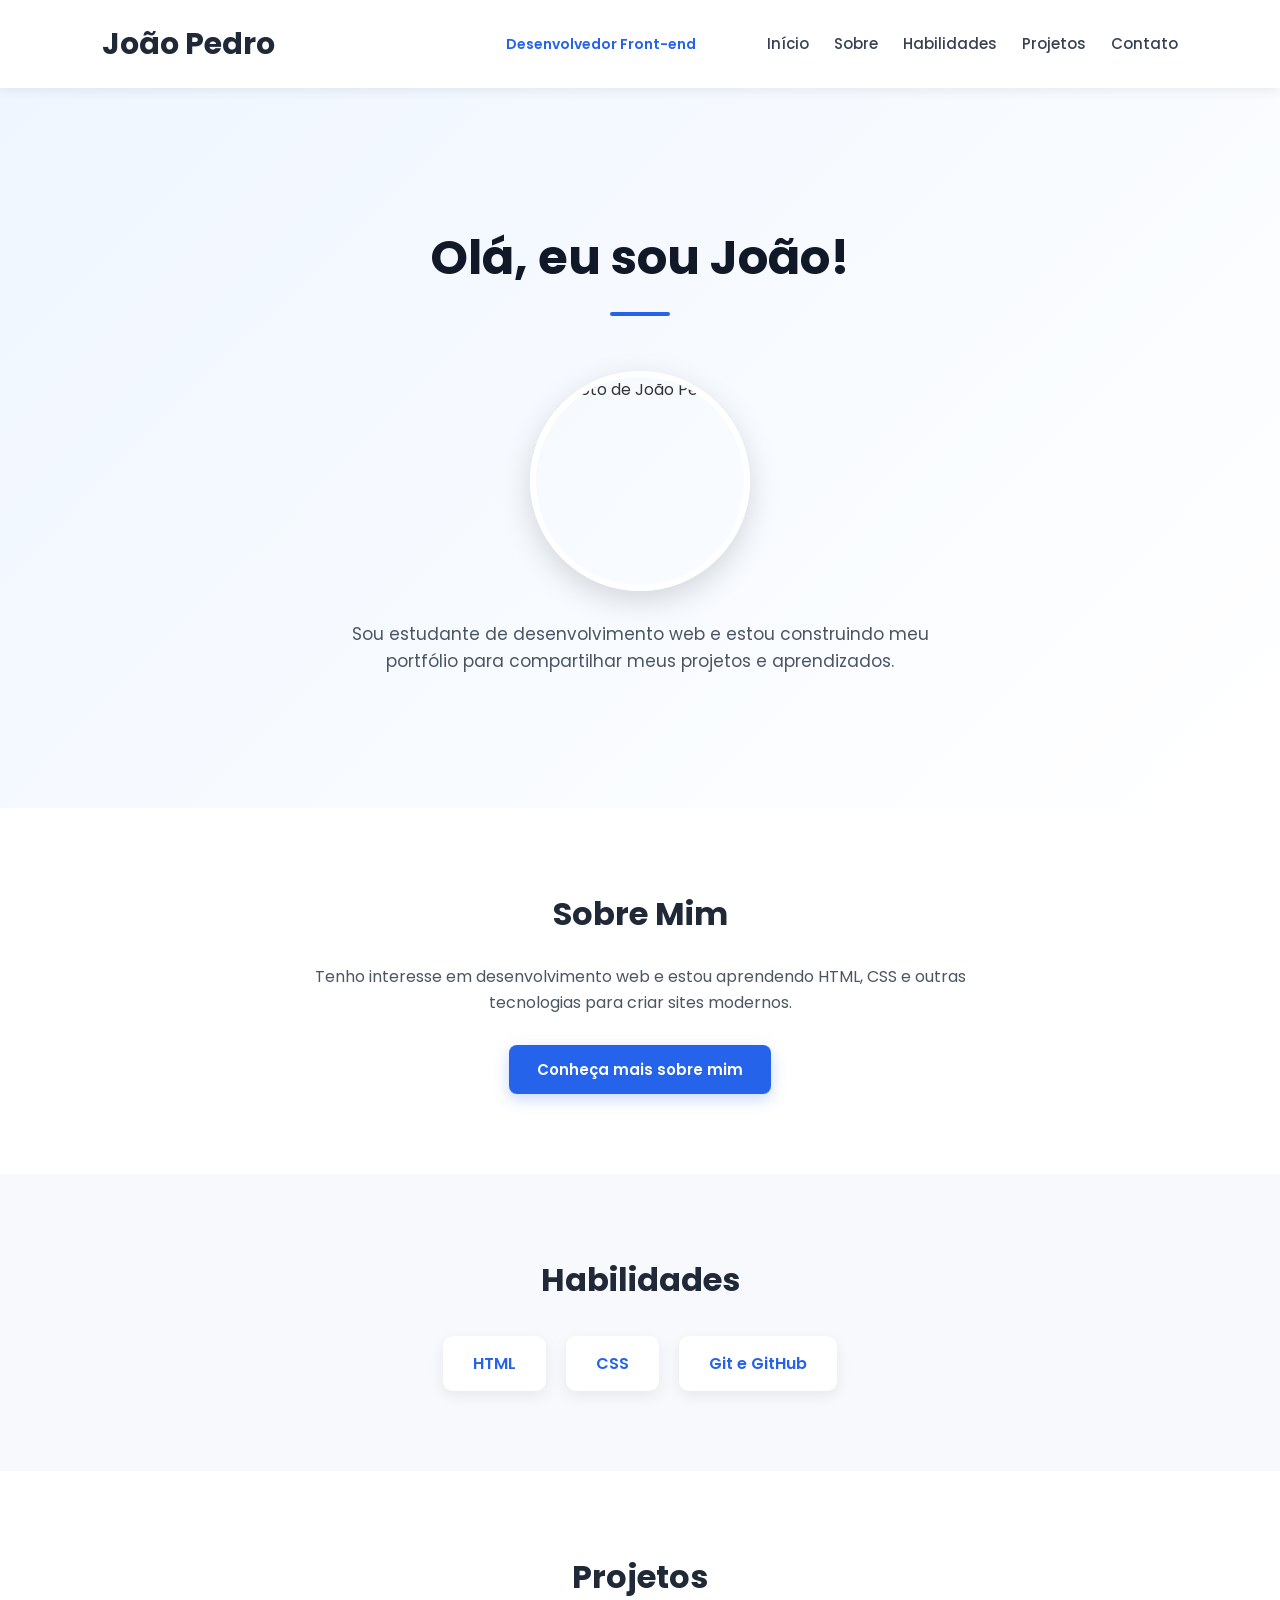
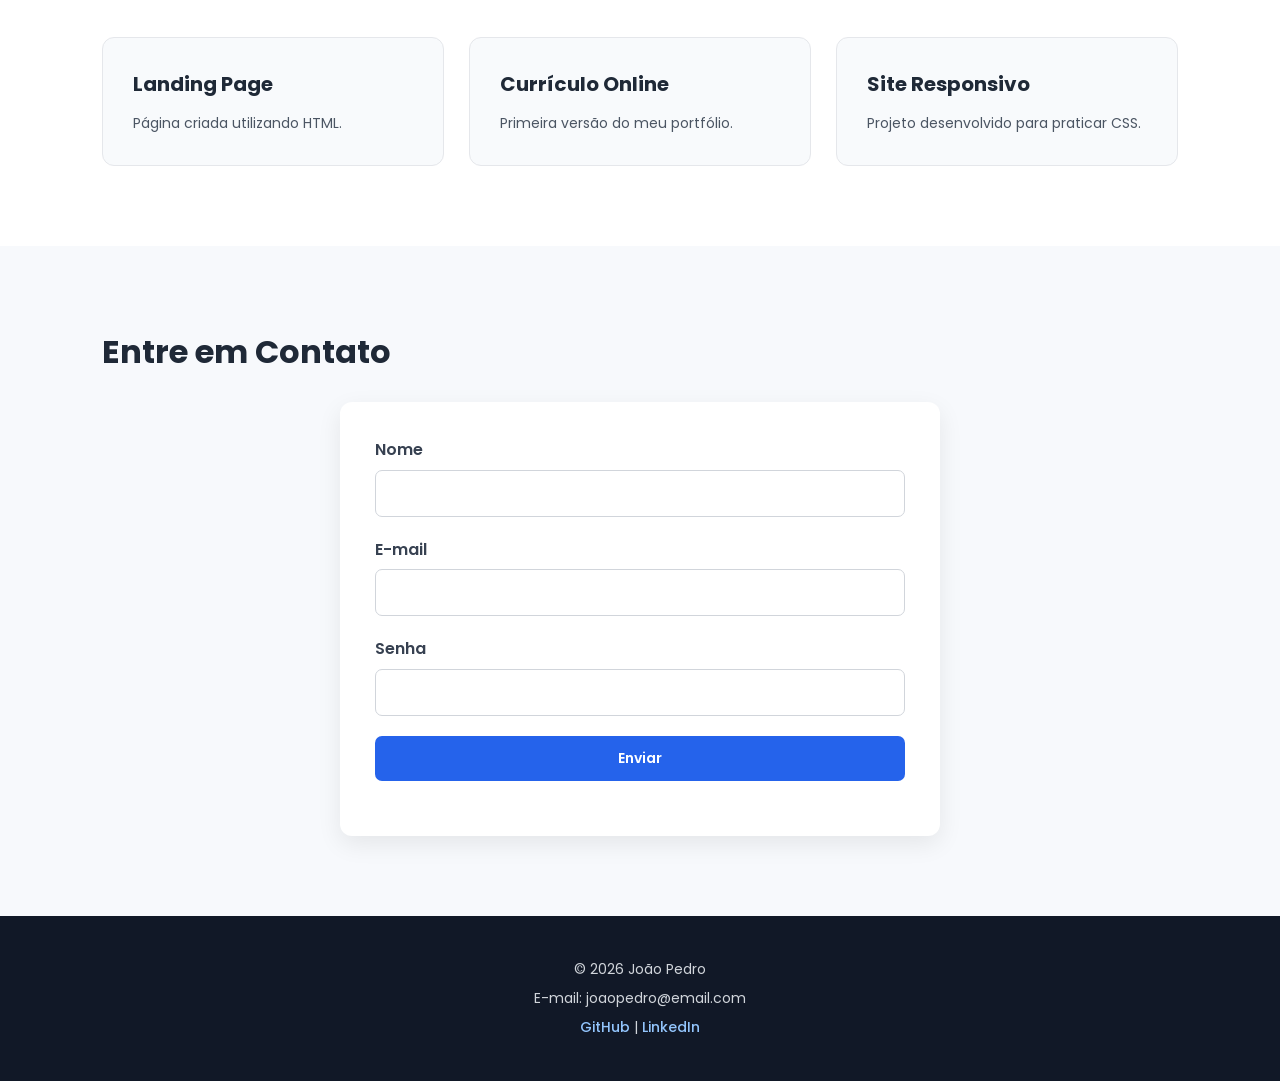
==== index.html @ 0607f8ae "Rename .html to index.html" ====
<!DOCTYPE html>
<html lang="pt-BR">

<head>
    <meta charset="UTF-8">
    <link rel="stylesheet" href="style.css">

    <link rel="preconnect" href="https://fonts.googleapis.com">
    <link rel="preconnect" href="https://fonts.gstatic.com" crossorigin>


    <title>João Pedro | Portfólio</title>

    <link
    href="https://fonts.googleapis.com/css2?family=Poppins:wght@400;500;600;700&display=swap"
    rel="stylesheet">

    <meta
        name="description"
        content="Portfólio pessoal de João Pedro, desenvolvedor Front-end. Conheça meus projetos, habilidades e formas de contato.">

    <title>João Pedro | Portfólio</title>
    
    <!--Aula 1 -->
    <script src="script.js" defer></script>
</head>

<body>

    <!-- Cabeçalho -->
    <header>

        <h1>João Pedro</h1>

        <p class="cargo">Desenvolvedor Front-end</p>

        <!-- Menu -->
        <nav>
            <a href="#hero">Início</a>
            <a href="#sobre">Sobre</a> 
            <a href="#habilidades">Habilidades</a> 
            <a href="#projetos">Projetos</a> 
            <a href="#contato">Contato</a>

        </nav>

    </header>

    <!-- Conteúdo principal -->
    <main>

        <!-- Hero -->
        <section id="hero">

            <h2>Olá, eu sou João!</h2>

            <img
                src="imagens/perfil.jpg"
                alt="Foto de João Pedro">

            <p>
                Sou estudante de desenvolvimento web e estou construindo
                meu portfólio para compartilhar meus projetos e aprendizados.
            </p>

        </section>

        <!-- Sobre -->
        <section id="sobre">

            <h2>Sobre Mim</h2>

            <p>
                Tenho interesse em desenvolvimento web e estou aprendendo
                HTML, CSS e outras tecnologias para criar sites modernos.
            </p>

            <button id="botao-sobre">
                Conheça mais sobre mim
            </button>

        </section>

        <!-- Habilidades -->
        <section id="habilidades">

            <h2>Habilidades</h2>

            <ul>
                <li>HTML</li>
                <li>CSS</li>
                <li>Git e GitHub</li>
            </ul>

        </section>

        <!-- Projetos -->
        <section id="projetos">

            <h2>Projetos</h2>

            <div class="projetos-grid">
                <article>
                    <h3>Landing Page</h3>
                    <p>Página criada utilizando HTML.</p>
                </article>

                <article>
                    <h3>Currículo Online</h3>
                    <p>Primeira versão do meu portfólio.</p>
                </article>

                <article>
                    <h3>Site Responsivo</h3>
                    <p>Projeto desenvolvido para praticar CSS.</p>
                </article>
            </div>

        </section>

        <!-- Contato -->
        <section id="contato">

            <h2>Entre em Contato</h2>

            <form action="#" method="post">

                <p>

                    <label for="nome">Nome</label><br>

                    <input
                        type="text"
                        id="nome"
                        name="nome">

                </p>

                <p>

                    <label for="email">E-mail</label><br>

                    <input
                        type="email"
                        id="email"
                        name="email">

                </p>

                <p>

                    <label for="senha">Senha</label><br>

                    <input
                        type="password"
                        id="senha"
                        name="senha">

                </p>

                <p>

                    <input
                        type="submit"
                        value="Enviar">

                </p>

            </form>

        </section>

    </main>

    <!-- Rodapé -->
    <footer>

        <p>&copy; 2026 João Pedro</p>

        <p>E-mail: joaopedro@email.com</p>

        <p>
            <a class="link-social" href="https://github.com/jpsoaress99">GitHub</a> |
            <a class="link-social" href="https://www.linkedin.com/in/jpsoaress99">LinkedIn</a>
        </p>

    </footer>

</body>

</html>
---- style.css ----
* {
    box-sizing: border-box;
    margin: 0;
    padding: 0;
}

html {
    scroll-behavior: smooth;
}

body {
    font-family: 'Poppins', sans-serif;
    background-color: #f7f9fc;
    color: #333;
    line-height: 1.6;
}


/* ========================================
   CABEÇALHO
   ======================================== */

header {
    background-color: #ffffff;
    padding: 20px 8%;
    display: grid;
    grid-template-columns: 1fr 1fr 1fr;
    align-items: center;
    box-shadow: 0 2px 12px rgba(0, 0, 0, 0.08);
    position: sticky;
    top: 0;
    z-index: 1000;
}

header h1 {
    color: #1f2937;
    font-size: 30px;
    font-weight: 700;
    text-align: left;
}

.cargo {
    color: #2563eb;
    font-size: 14px;
    font-weight: 600;
    text-align: center;
}


/* ========================================
   MENU
   ======================================== */

nav {
    display: flex;
    gap: 25px;
    justify-content: flex-end;
}

nav a {
    color: #374151;
    text-decoration: none;
    font-size: 15px;
    font-weight: 500;
    position: relative;
    transition: 0.3s;
}

nav a:hover {
    color: #2563eb;
}

nav a::after {
    content: "";
    position: absolute;
    width: 0;
    height: 2px;
    background-color: #2563eb;
    left: 0;
    bottom: -5px;
    transition: 0.3s;
}

nav a:hover::after {
    width: 100%;
}


/* ========================================
   CONFIGURAÇÃO DAS SEÇÕES
   ======================================== */

section {
    padding: 80px 8%;
}

section h2 {
    color: #1f2937;
    font-size: 32px;
    margin-bottom: 25px;
}

section p {
    color: #4b5563;
}


/* ========================================
   HERO
   ======================================== */

#hero {
    min-height: 80vh;
    padding: 100px 8%;
    display: flex;
    flex-direction: column;
    justify-content: center;
    align-items: center;
    text-align: center;

    background: linear-gradient(
        135deg,
        #eff6ff,
        #ffffff
    );

    border: none;
    margin: 0;
}

#hero h2 {
    font-size: 48px;
    color: #111827;
    margin-bottom: 25px;
}

#hero h2::after {
    content: "";
    display: block;
    width: 60px;
    height: 4px;
    background-color: #2563eb;
    margin: 15px auto 0;
    border-radius: 10px;
}

#hero img {
    width: 220px;
    height: 220px;
    object-fit: cover;
    border-radius: 50%;
    border: 6px solid #ffffff;
    box-shadow: 0 10px 30px rgba(0, 0, 0, 0.15);
    margin: 30px 0;
}

#hero p {
    max-width: 650px;
    font-size: 17px;
}


/* ========================================
   SOBRE
   ======================================== */

#sobre {
    background-color: #ffffff;
    text-align: center;
}

#sobre p {
    max-width: 700px;
    margin: 0 auto 30px;
}


/* ========================================
   BOTÃO
   ======================================== */

button {
    background-color: #2563eb;
    color: white;
    border: none;
    padding: 13px 28px;
    border-radius: 8px;
    font-family: 'Poppins', sans-serif;
    font-size: 15px;
    font-weight: 600;
    cursor: pointer;
    transition: 0.3s;
    box-shadow: 0 5px 15px rgba(37, 99, 235, 0.25);
}

button:hover {
    background-color: #1d4ed8;
    transform: translateY(-2px);
    box-shadow: 0 8px 20px rgba(37, 99, 235, 0.3);
}


/* ========================================
   HABILIDADES
   ======================================== */

#habilidades {
    background-color: #f7f9fc;
    text-align: center;
}

#habilidades ul {
    list-style: none;
    display: flex;
    justify-content: center;
    flex-wrap: wrap;
    gap: 20px;
    margin-top: 30px;
}

#habilidades li {
    background-color: #ffffff;
    color: #2563eb;
    padding: 15px 30px;
    border-radius: 10px;
    font-weight: 600;
    box-shadow: 0 5px 15px rgba(0, 0, 0, 0.07);
    transition: 0.3s;
}

#habilidades li:hover {
    transform: translateY(-5px);
    box-shadow: 0 10px 20px rgba(0, 0, 0, 0.12);
}


/* ========================================
   PROJETOS
   ======================================== */

#projetos {
    background-color: #ffffff;
    text-align: center;
}

.projetos-grid {
    display: grid;
    grid-template-columns: repeat(3, 1fr);
    gap: 25px;
    margin-top: 35px;
}

.projetos-grid article {
    background-color: #f8fafc;
    padding: 30px;
    border-radius: 12px;
    border: 1px solid #e5e7eb;
    text-align: left;
    transition: 0.3s;
}

.projetos-grid article:hover {
    transform: translateY(-7px);
    box-shadow: 0 12px 25px rgba(0, 0, 0, 0.1);
    border-color: #2563eb;
}

.projetos-grid h3 {
    color: #1f2937;
    margin-bottom: 12px;
    font-size: 20px;
}

.projetos-grid p {
    font-size: 14px;
}


/* ========================================
   CONTATO
   ======================================== */

#contato {
    background-color: #f7f9fc;
}

#contato form {
    max-width: 600px;
    margin: 0 auto;
    background-color: #ffffff;
    padding: 35px;
    border-radius: 12px;
    box-shadow: 0 8px 25px rgba(0, 0, 0, 0.08);
}

#contato p {
    margin-bottom: 20px;
}

#contato label {
    display: inline-block;
    margin-bottom: 7px;
    color: #374151;
    font-weight: 600;
}

#contato input {
    width: 100%;
    padding: 12px 15px;
    border: 1px solid #d1d5db;
    border-radius: 7px;
    font-family: 'Poppins', sans-serif;
    font-size: 14px;
    outline: none;
    transition: 0.3s;
}

#contato input:focus {
    border-color: #2563eb;
    box-shadow: 0 0 0 3px rgba(37, 99, 235, 0.1);
}

#contato input[type="submit"] {
    background-color: #2563eb;
    color: white;
    border: none;
    font-weight: 600;
    cursor: pointer;
    transition: 0.3s;
}

#contato input[type="submit"]:hover {
    background-color: #1d4ed8;
}


/* ========================================
   RODAPÉ
   ======================================== */

footer {
    background-color: #111827;
    padding: 35px 8%;
    text-align: center;
}

footer p {
    color: #d1d5db;
    margin: 7px 0;
    font-size: 14px;
}

.link-social {
    color: #93c5fd;
    text-decoration: none;
    font-weight: 500;
    transition: 0.3s;
}

.link-social:hover {
    color: #ffffff;
}


/* ========================================
   RESPONSIVIDADE
   ======================================== */

@media (max-width: 767px) {

    header {
        flex-direction: column;
        padding: 20px;
        text-align: center;
    }

    header h1 {
        font-size: 26px;
    }

    nav {
        flex-direction: column;
        gap: 12px;
        align-items: center;
    }

    section {
        padding: 60px 20px;
    }

    #hero {
        min-height: 75vh;
        padding: 70px 20px;
    }

    #hero h2 {
        font-size: 34px;
    }

    #hero img {
        width: 180px;
        height: 180px;
    }

    section h2 {
        font-size: 28px;
    }

    .projetos-grid {
        grid-template-columns: 1fr;
    }

    #habilidades ul {
        flex-direction: column;
        align-items: stretch;
    }

    #habilidades li {
        padding: 12px;
    }

    #contato form {
        padding: 25px;
    }
}


/* ========================================
   TABLETS
   ======================================== */

@media (min-width: 768px) and (max-width: 1024px) {

    header {
        padding: 20px 5%;
    }

    section {
        padding: 70px 5%;
    }

    .projetos-grid {
        grid-template-columns: repeat(2, 1fr);
    }
}
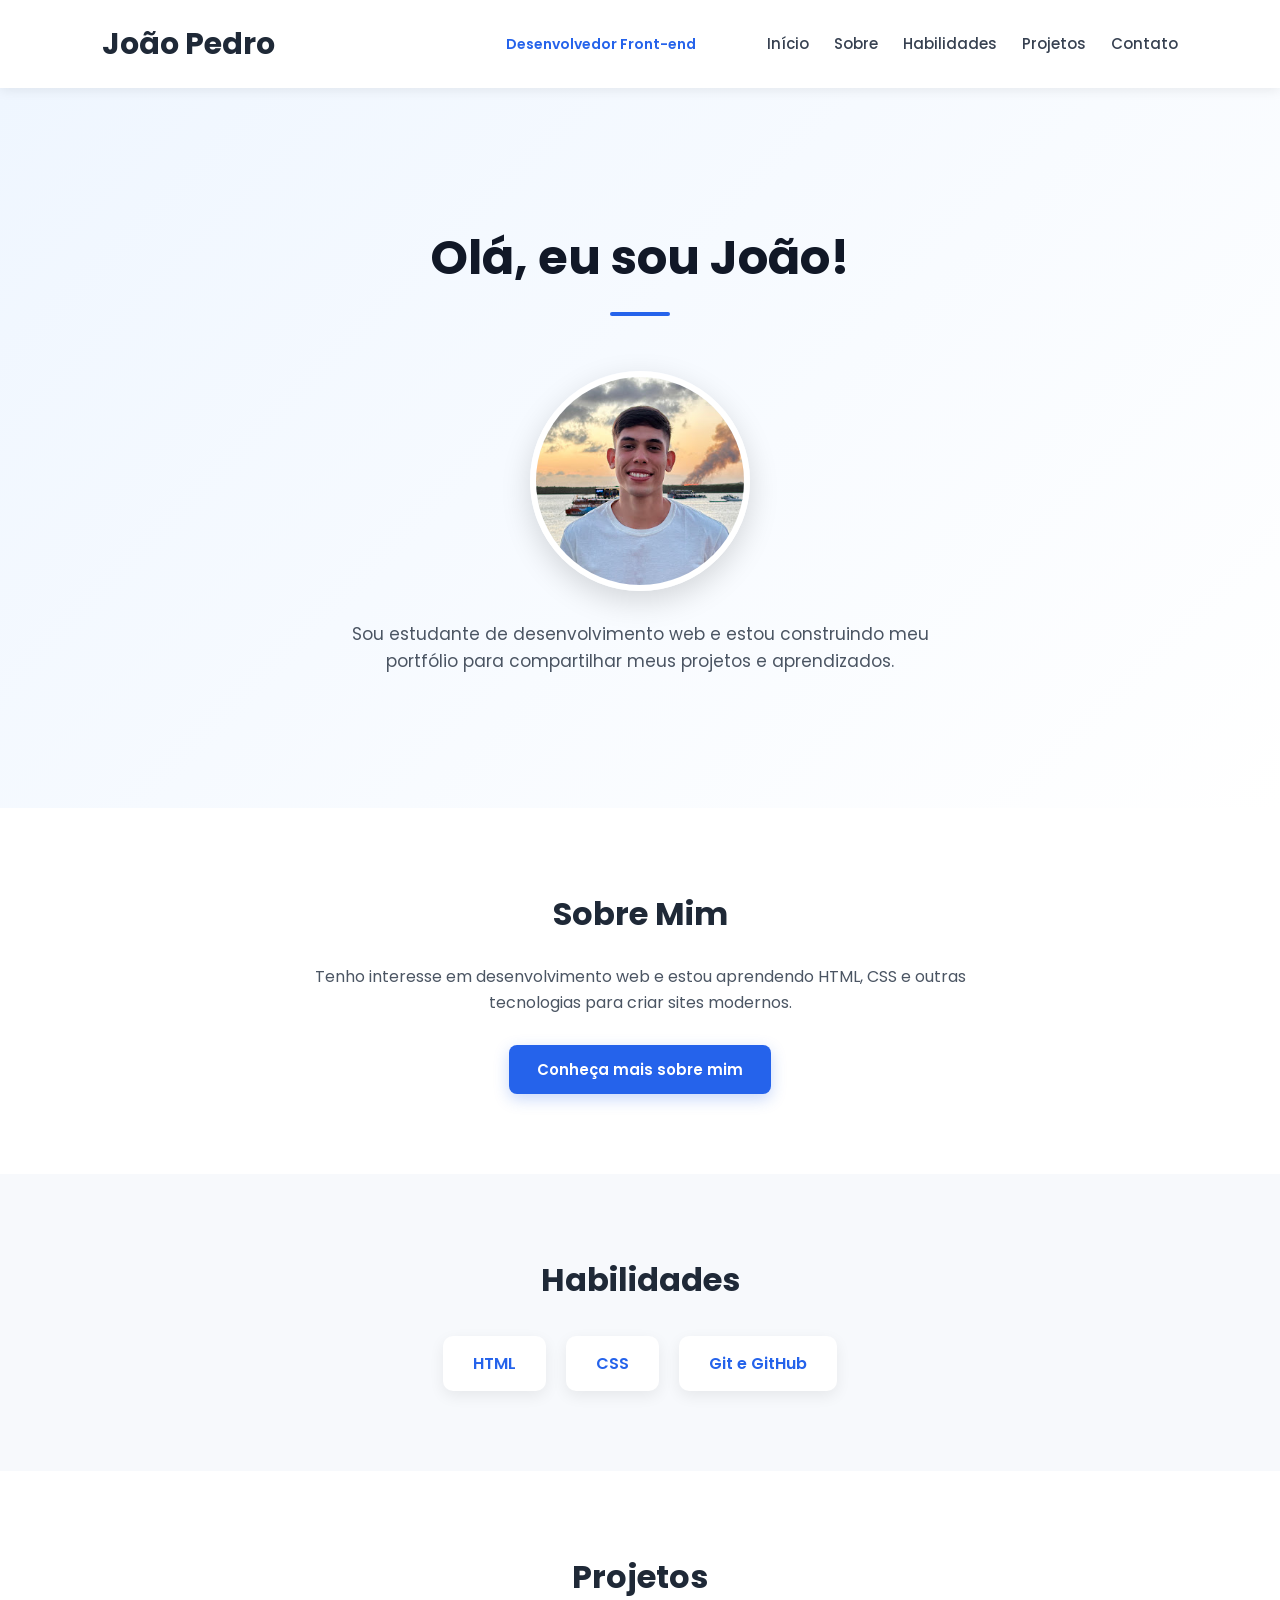
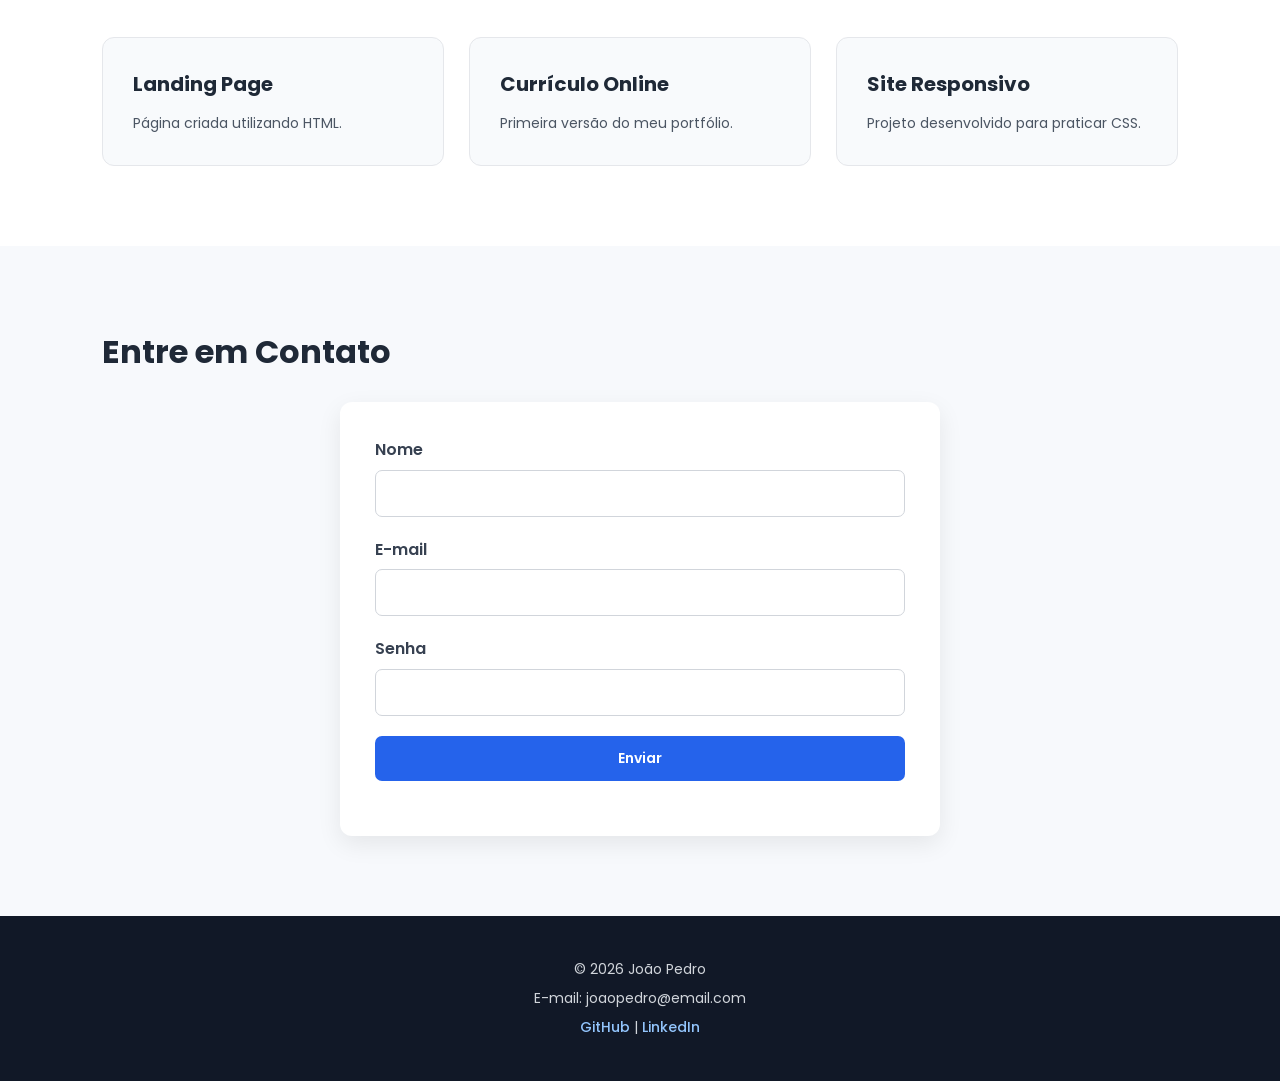
==== commit 8a4cc9f5: "Update index.html" ====
--- a/index.html
+++ b/index.html
@@ -55,7 +55,7 @@
             <h2>Olá, eu sou João!</h2>
 
             <img
-                src="imagens/perfil.jpg"
+                src="perfil.jpg"
                 alt="Foto de João Pedro">
 
             <p>
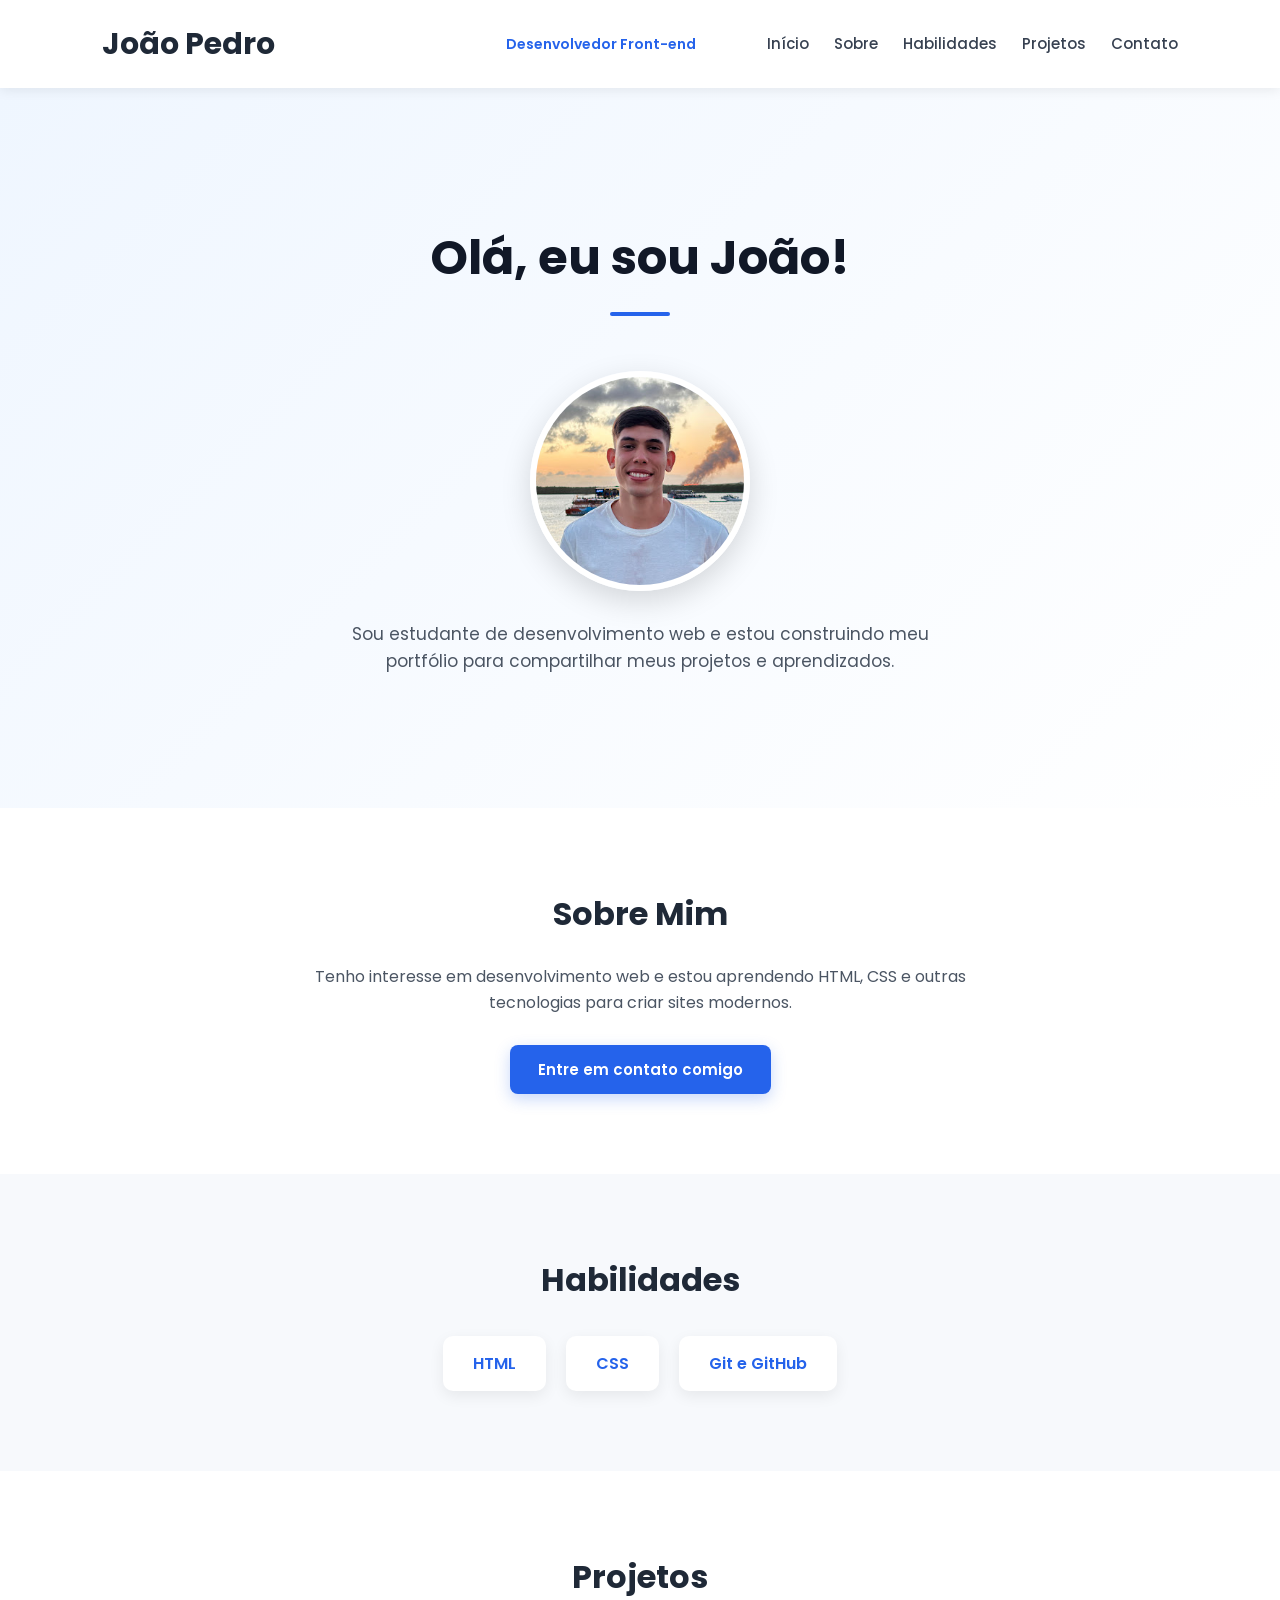
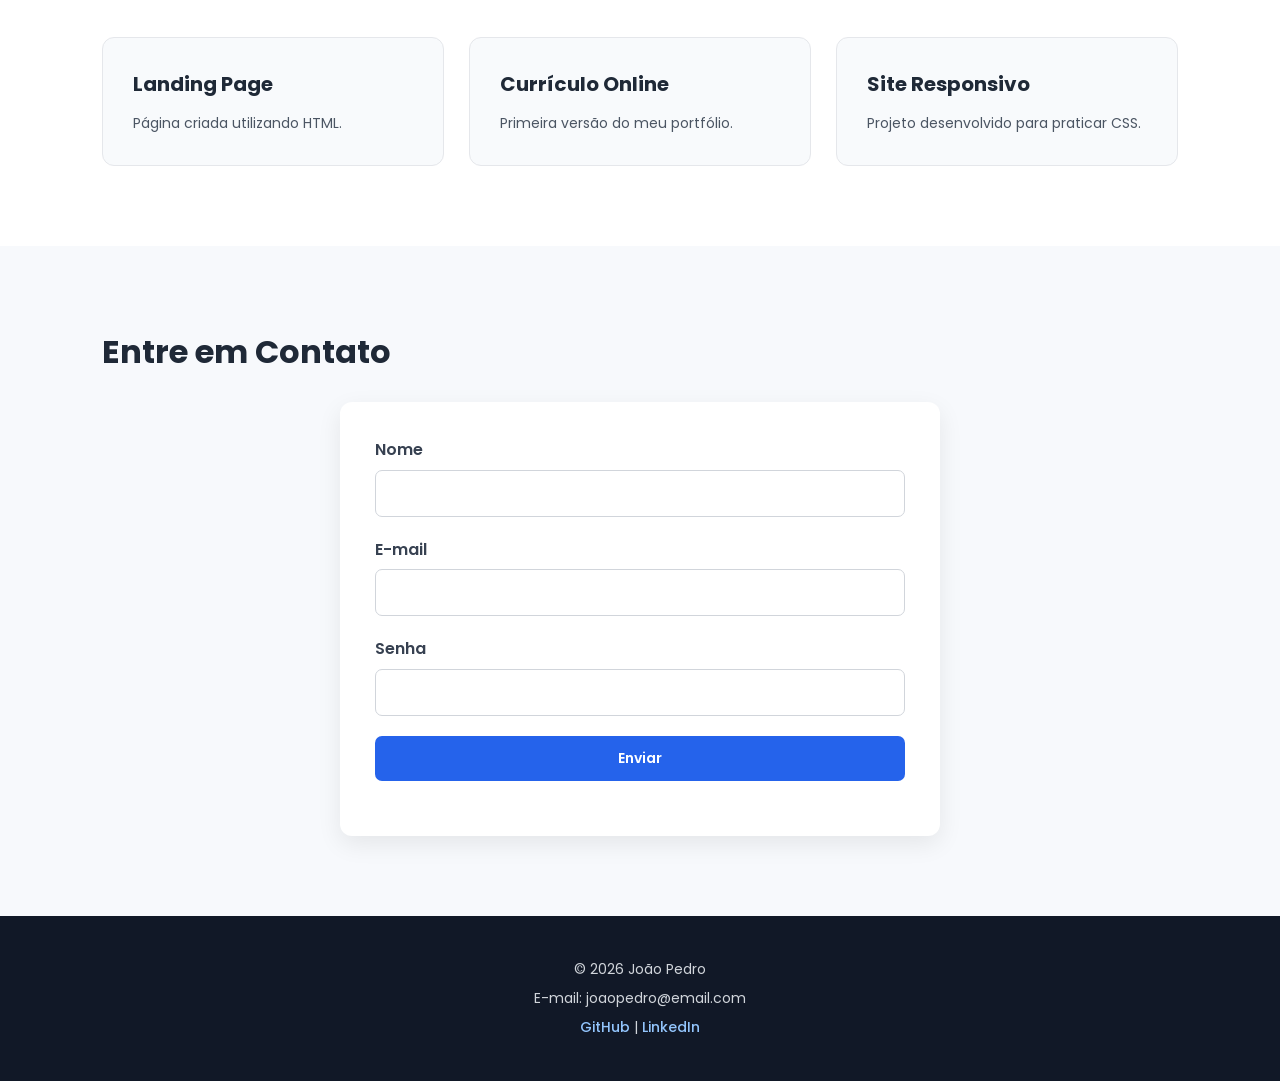
==== commit 5d46df3b: "Fix contact button text and clean up HTML Updated the contact button text and ensured proper HTML st" ====
--- a/index.html
+++ b/index.html
@@ -55,7 +55,7 @@
             <h2>Olá, eu sou João!</h2>
 
             <img
-                src="perfil.jpg"
+                src="./perfil.jpg"
                 alt="Foto de João Pedro">
 
             <p>
@@ -75,8 +75,8 @@
                 HTML, CSS e outras tecnologias para criar sites modernos.
             </p>
 
-            <button id="botao-sobre">
-                Conheça mais sobre mim
+            <button id="botao-contato">
+                Entre em contato comigo
             </button>
 
         </section>
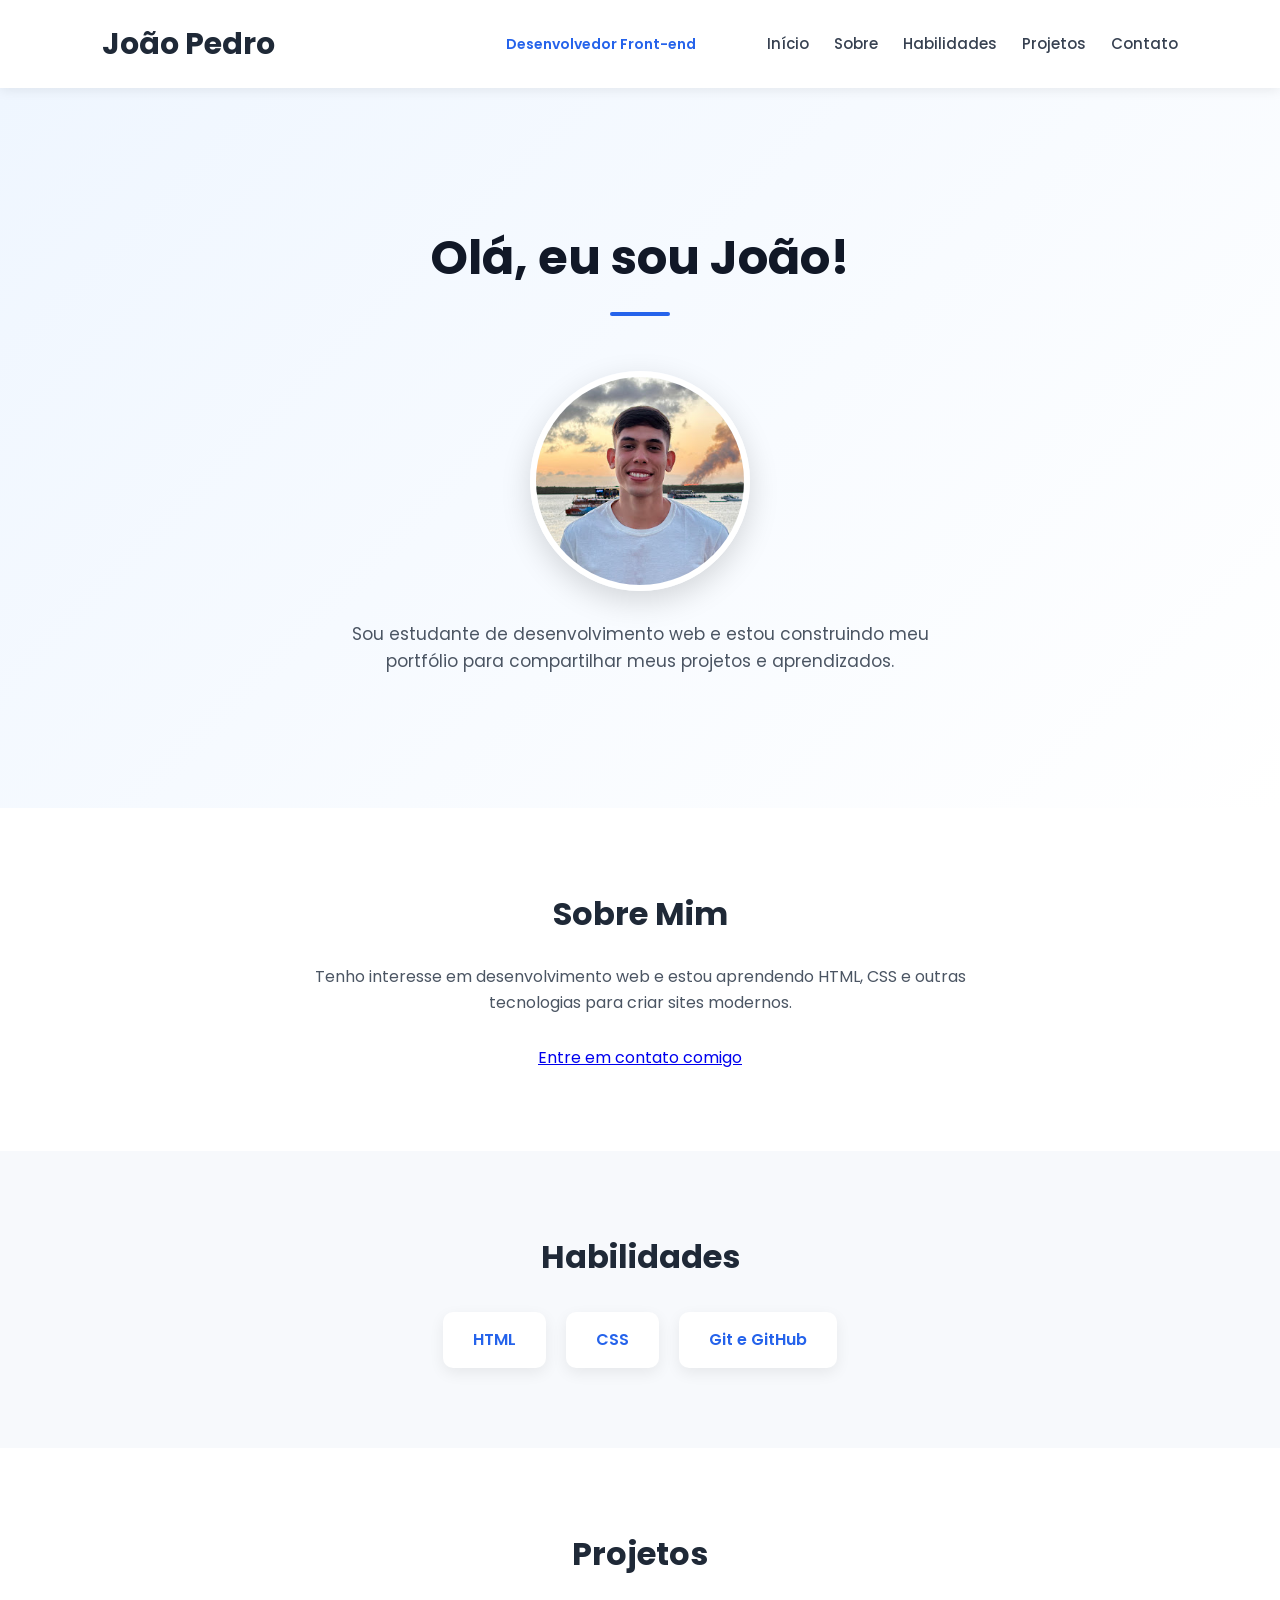
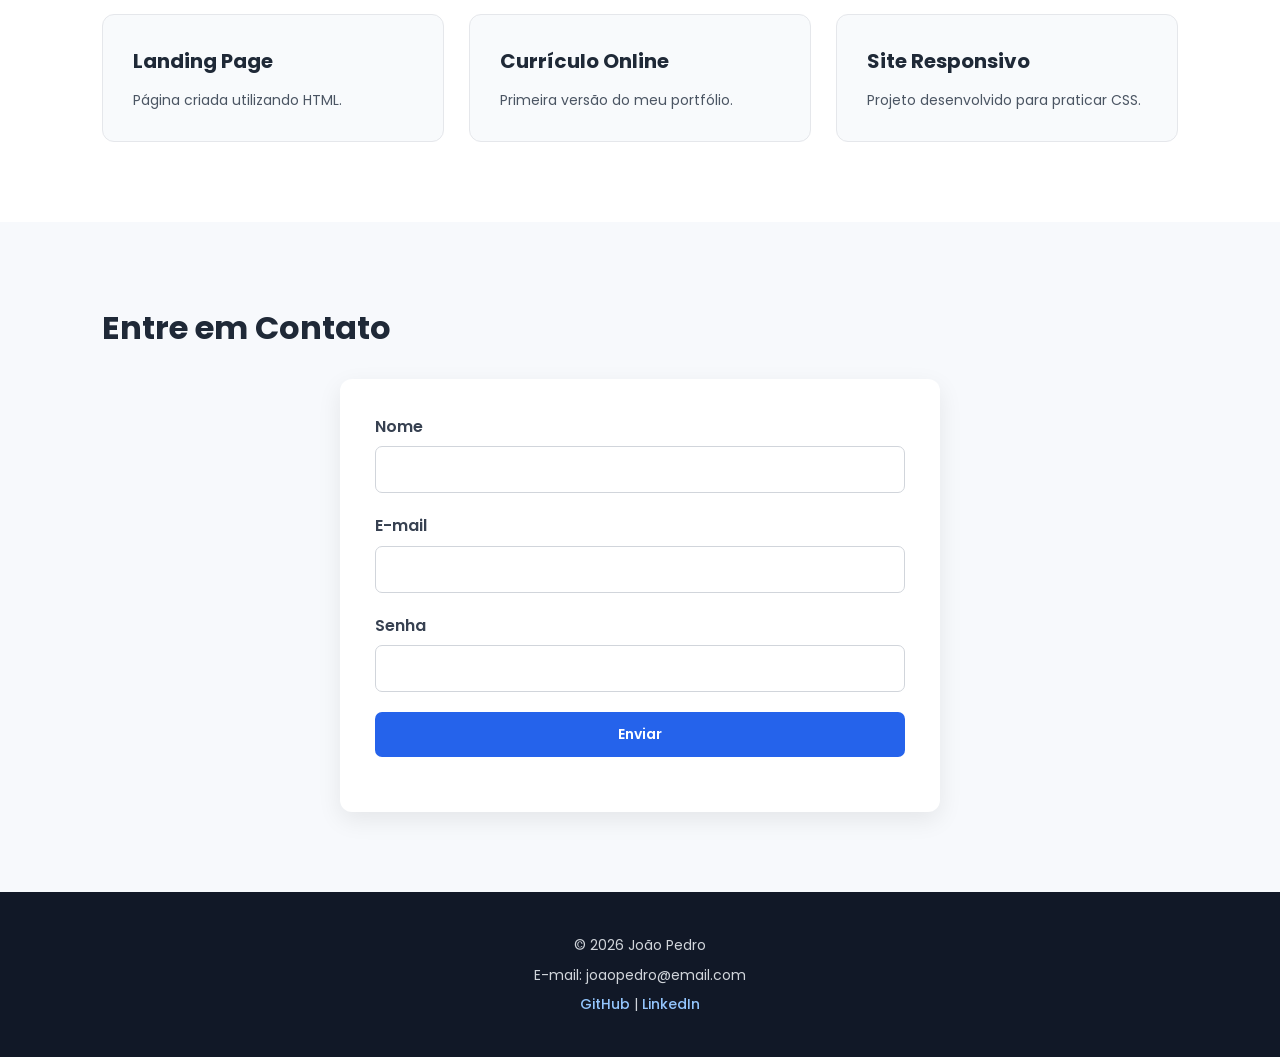
==== commit 2dbb4988: "Update index.html" ====
--- a/index.html
+++ b/index.html
@@ -3,25 +3,23 @@
 
 <head>
     <meta charset="UTF-8">
+
     <link rel="stylesheet" href="style.css">
 
     <link rel="preconnect" href="https://fonts.googleapis.com">
     <link rel="preconnect" href="https://fonts.gstatic.com" crossorigin>
 
+    <link
+        href="https://fonts.googleapis.com/css2?family=Poppins:wght@400;500;600;700&display=swap"
+        rel="stylesheet">
 
     <title>João Pedro | Portfólio</title>
-
-    <link
-    href="https://fonts.googleapis.com/css2?family=Poppins:wght@400;500;600;700&display=swap"
-    rel="stylesheet">
 
     <meta
         name="description"
         content="Portfólio pessoal de João Pedro, desenvolvedor Front-end. Conheça meus projetos, habilidades e formas de contato.">
 
-    <title>João Pedro | Portfólio</title>
-    
-    <!--Aula 1 -->
+    <!-- Aula 1 -->
     <script src="script.js" defer></script>
 </head>
 
@@ -37,11 +35,10 @@
         <!-- Menu -->
         <nav>
             <a href="#hero">Início</a>
-            <a href="#sobre">Sobre</a> 
-            <a href="#habilidades">Habilidades</a> 
-            <a href="#projetos">Projetos</a> 
+            <a href="#sobre">Sobre</a>
+            <a href="#habilidades">Habilidades</a>
+            <a href="#projetos">Projetos</a>
             <a href="#contato">Contato</a>
-
         </nav>
 
     </header>
@@ -75,9 +72,10 @@
                 HTML, CSS e outras tecnologias para criar sites modernos.
             </p>
 
-            <button id="botao-contato">
+            <!-- Botão para ir até Contato -->
+            <a href="#contato" class="botao-contato">
                 Entre em contato comigo
-            </button>
+            </a>
 
         </section>
 
@@ -100,6 +98,7 @@
             <h2>Projetos</h2>
 
             <div class="projetos-grid">
+
                 <article>
                     <h3>Landing Page</h3>
                     <p>Página criada utilizando HTML.</p>
@@ -114,6 +113,7 @@
                     <h3>Site Responsivo</h3>
                     <p>Projeto desenvolvido para praticar CSS.</p>
                 </article>
+
             </div>
 
         </section>
@@ -126,44 +126,36 @@
             <form action="#" method="post">
 
                 <p>
-
                     <label for="nome">Nome</label><br>
 
                     <input
                         type="text"
                         id="nome"
                         name="nome">
-
                 </p>
 
                 <p>
-
                     <label for="email">E-mail</label><br>
 
                     <input
                         type="email"
                         id="email"
                         name="email">
-
                 </p>
 
                 <p>
-
                     <label for="senha">Senha</label><br>
 
                     <input
                         type="password"
                         id="senha"
                         name="senha">
-
                 </p>
 
                 <p>
-
                     <input
                         type="submit"
                         value="Enviar">
-
                 </p>
 
             </form>
@@ -180,8 +172,17 @@
         <p>E-mail: joaopedro@email.com</p>
 
         <p>
-            <a class="link-social" href="https://github.com/jpsoaress99">GitHub</a> |
-            <a class="link-social" href="https://www.linkedin.com/in/jpsoaress99">LinkedIn</a>
+            <a
+                class="link-social"
+                href="https://github.com/jpsoaress99">
+                GitHub
+            </a>
+            |
+            <a
+                class="link-social"
+                href="https://www.linkedin.com/in/jpsoaress99">
+                LinkedIn
+            </a>
         </p>
 
     </footer>
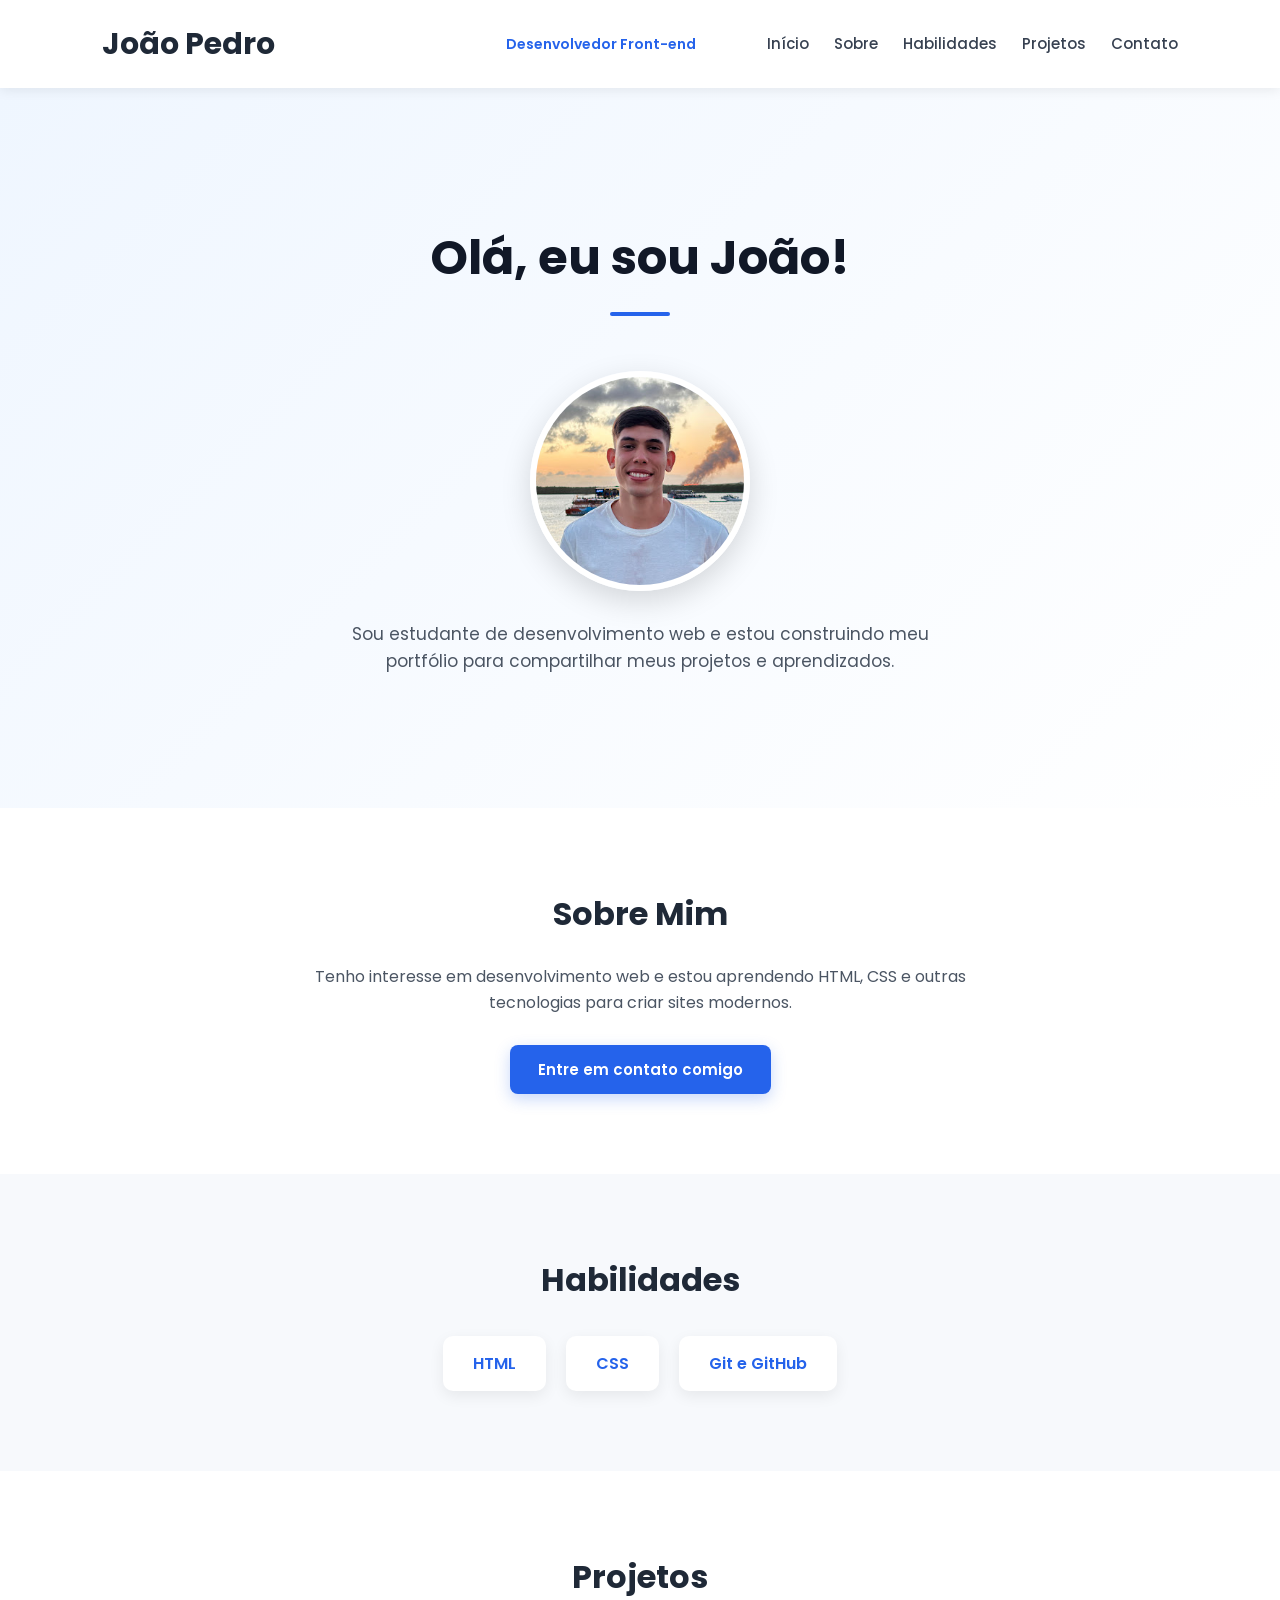
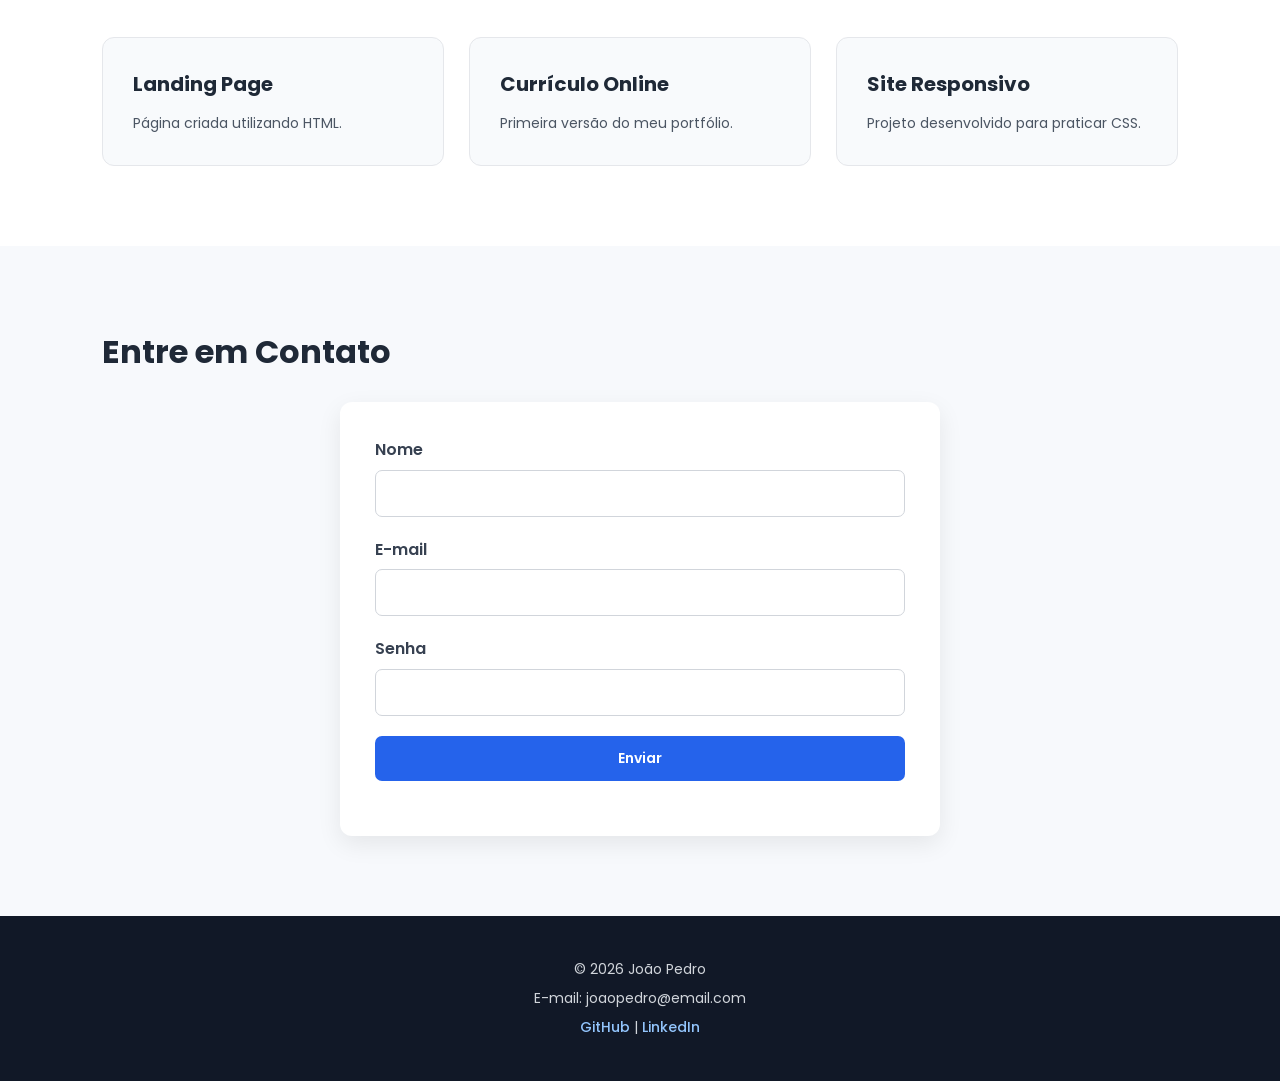
==== commit 73d3818e: "Update index.html" ====
--- a/index.html
+++ b/index.html
@@ -4,6 +4,15 @@
 <head>
     <meta charset="UTF-8">
 
+    <meta
+        name="description"
+        content="Portfólio pessoal de João Pedro, desenvolvedor Front-end. Conheça meus projetos, habilidades e formas de contato."
+    >
+
+    <meta name="viewport" content="width=device-width, initial-scale=1.0">
+
+    <title>João Pedro | Portfólio</title>
+
     <link rel="stylesheet" href="style.css">
 
     <link rel="preconnect" href="https://fonts.googleapis.com">
@@ -11,28 +20,27 @@
 
     <link
         href="https://fonts.googleapis.com/css2?family=Poppins:wght@400;500;600;700&display=swap"
-        rel="stylesheet">
-
-    <title>João Pedro | Portfólio</title>
-
-    <meta
-        name="description"
-        content="Portfólio pessoal de João Pedro, desenvolvedor Front-end. Conheça meus projetos, habilidades e formas de contato.">
-
-    <!-- Aula 1 -->
+        rel="stylesheet"
+    >
+
+    <!-- JavaScript -->
     <script src="script.js" defer></script>
 </head>
 
 <body>
 
-    <!-- Cabeçalho -->
+    <!-- ================================
+         CABEÇALHO
+    ================================= -->
+
     <header>
 
         <h1>João Pedro</h1>
 
-        <p class="cargo">Desenvolvedor Front-end</p>
-
-        <!-- Menu -->
+        <p class="cargo">
+            Desenvolvedor Front-end
+        </p>
+
         <nav>
             <a href="#hero">Início</a>
             <a href="#sobre">Sobre</a>
@@ -43,17 +51,25 @@
 
     </header>
 
-    <!-- Conteúdo principal -->
+
+    <!-- ================================
+         CONTEÚDO PRINCIPAL
+    ================================= -->
+
     <main>
 
-        <!-- Hero -->
+        <!-- HERO -->
+
         <section id="hero">
 
-            <h2>Olá, eu sou João!</h2>
+            <h2>
+                Olá, eu sou João!
+            </h2>
 
             <img
                 src="./perfil.jpg"
-                alt="Foto de João Pedro">
+                alt="Foto de João Pedro"
+            >
 
             <p>
                 Sou estudante de desenvolvimento web e estou construindo
@@ -62,100 +78,169 @@
 
         </section>
 
-        <!-- Sobre -->
+
+        <!-- SOBRE -->
+
         <section id="sobre">
 
-            <h2>Sobre Mim</h2>
+            <h2>
+                Sobre Mim
+            </h2>
 
             <p>
                 Tenho interesse em desenvolvimento web e estou aprendendo
                 HTML, CSS e outras tecnologias para criar sites modernos.
             </p>
 
-            <!-- Botão para ir até Contato -->
-            <a href="#contato" class="botao-contato">
+            <button id="botao-contato" type="button">
                 Entre em contato comigo
-            </a>
-
-        </section>
-
-        <!-- Habilidades -->
+            </button>
+
+        </section>
+
+
+        <!-- HABILIDADES -->
+
         <section id="habilidades">
 
-            <h2>Habilidades</h2>
+            <h2>
+                Habilidades
+            </h2>
 
             <ul>
+
                 <li>HTML</li>
+
                 <li>CSS</li>
+
                 <li>Git e GitHub</li>
+
             </ul>
 
         </section>
 
-        <!-- Projetos -->
+
+        <!-- PROJETOS -->
+
         <section id="projetos">
 
-            <h2>Projetos</h2>
+            <h2>
+                Projetos
+            </h2>
 
             <div class="projetos-grid">
 
                 <article>
-                    <h3>Landing Page</h3>
-                    <p>Página criada utilizando HTML.</p>
+
+                    <h3>
+                        Landing Page
+                    </h3>
+
+                    <p>
+                        Página criada utilizando HTML.
+                    </p>
+
                 </article>
 
+
                 <article>
-                    <h3>Currículo Online</h3>
-                    <p>Primeira versão do meu portfólio.</p>
+
+                    <h3>
+                        Currículo Online
+                    </h3>
+
+                    <p>
+                        Primeira versão do meu portfólio.
+                    </p>
+
                 </article>
 
+
                 <article>
-                    <h3>Site Responsivo</h3>
-                    <p>Projeto desenvolvido para praticar CSS.</p>
+
+                    <h3>
+                        Site Responsivo
+                    </h3>
+
+                    <p>
+                        Projeto desenvolvido para praticar CSS.
+                    </p>
+
                 </article>
 
             </div>
 
         </section>
 
-        <!-- Contato -->
+
+        <!-- CONTATO -->
+
         <section id="contato">
 
-            <h2>Entre em Contato</h2>
+            <h2>
+                Entre em Contato
+            </h2>
 
             <form action="#" method="post">
 
                 <p>
-                    <label for="nome">Nome</label><br>
+
+                    <label for="nome">
+                        Nome
+                    </label>
+
+                    <br>
 
                     <input
                         type="text"
                         id="nome"
-                        name="nome">
-                </p>
-
-                <p>
-                    <label for="email">E-mail</label><br>
+                        name="nome"
+                    >
+
+                </p>
+
+
+                <p>
+
+                    <label for="email">
+                        E-mail
+                    </label>
+
+                    <br>
 
                     <input
                         type="email"
                         id="email"
-                        name="email">
-                </p>
-
-                <p>
-                    <label for="senha">Senha</label><br>
+                        name="email"
+                    >
+
+                </p>
+
+
+                <p>
+
+                    <label for="senha">
+                        Senha
+                    </label>
+
+                    <br>
 
                     <input
                         type="password"
                         id="senha"
-                        name="senha">
-                </p>
-
-                <p>
+                        name="senha"
+                    >
+
+                </p>
+
+
+                <p>
+
                     <input
                         type="submit"
-                        value="Enviar">
+                        value="Enviar"
+                    >
+
                 </p>
 
             </form>
@@ -164,25 +249,43 @@
 
     </main>
 
-    <!-- Rodapé -->
+
+    <!-- ================================
+         RODAPÉ
+    ================================= -->
+
     <footer>
 
-        <p>&copy; 2026 João Pedro</p>
-
-        <p>E-mail: joaopedro@email.com</p>
-
         <p>
+            &copy; 2026 João Pedro
+        </p>
+
+        <p>
+            E-mail: joaopedro@email.com
+        </p>
+
+        <p>
+
             <a
                 class="link-social"
-                href="https://github.com/jpsoaress99">
+                href="https://github.com/jpsoaress99"
+                target="_blank"
+                rel="noopener noreferrer"
+            >
                 GitHub
             </a>
+
             |
+
             <a
                 class="link-social"
-                href="https://www.linkedin.com/in/jpsoaress99">
+                href="https://www.linkedin.com/in/jpsoaress99"
+                target="_blank"
+                rel="noopener noreferrer"
+            >
                 LinkedIn
             </a>
+
         </p>
 
     </footer>
--- a/style.css
+++ b/style.css
@@ -1,3 +1,7 @@
+/* ========================================
+   CONFIGURAÇÃO GERAL
+======================================== */
+
 * {
     box-sizing: border-box;
     margin: 0;
@@ -6,6 +10,7 @@
 
 html {
     scroll-behavior: smooth;
+    scroll-padding-top: 100px;
 }
 
 body {
@@ -18,17 +23,22 @@
 
 /* ========================================
    CABEÇALHO
-   ======================================== */
+======================================== */
 
 header {
     background-color: #ffffff;
     padding: 20px 8%;
+
     display: grid;
     grid-template-columns: 1fr 1fr 1fr;
+
     align-items: center;
+
     box-shadow: 0 2px 12px rgba(0, 0, 0, 0.08);
+
     position: sticky;
     top: 0;
+
     z-index: 1000;
 }
 
@@ -49,7 +59,7 @@
 
 /* ========================================
    MENU
-   ======================================== */
+======================================== */
 
 nav {
     display: flex;
@@ -60,9 +70,12 @@
 nav a {
     color: #374151;
     text-decoration: none;
+
     font-size: 15px;
     font-weight: 500;
+
     position: relative;
+
     transition: 0.3s;
 }
 
@@ -72,12 +85,17 @@
 
 nav a::after {
     content: "";
+
     position: absolute;
+
     width: 0;
     height: 2px;
+
     background-color: #2563eb;
+
     left: 0;
     bottom: -5px;
+
     transition: 0.3s;
 }
 
@@ -87,8 +105,8 @@
 
 
 /* ========================================
-   CONFIGURAÇÃO DAS SEÇÕES
-   ======================================== */
+   SEÇÕES
+======================================== */
 
 section {
     padding: 80px 8%;
@@ -96,7 +114,9 @@
 
 section h2 {
     color: #1f2937;
+
     font-size: 32px;
+
     margin-bottom: 25px;
 }
 
@@ -107,15 +127,19 @@
 
 /* ========================================
    HERO
-   ======================================== */
+======================================== */
 
 #hero {
     min-height: 80vh;
+
     padding: 100px 8%;
+
     display: flex;
     flex-direction: column;
+
     justify-content: center;
     align-items: center;
+
     text-align: center;
 
     background: linear-gradient(
@@ -123,151 +147,208 @@
         #eff6ff,
         #ffffff
     );
-
-    border: none;
-    margin: 0;
 }
 
 #hero h2 {
     font-size: 48px;
+
     color: #111827;
+
     margin-bottom: 25px;
 }
 
 #hero h2::after {
     content: "";
+
     display: block;
+
     width: 60px;
     height: 4px;
+
     background-color: #2563eb;
+
     margin: 15px auto 0;
+
     border-radius: 10px;
 }
 
 #hero img {
     width: 220px;
     height: 220px;
+
     object-fit: cover;
+
     border-radius: 50%;
+
     border: 6px solid #ffffff;
-    box-shadow: 0 10px 30px rgba(0, 0, 0, 0.15);
+
+    box-shadow:
+        0 10px 30px rgba(0, 0, 0, 0.15);
+
     margin: 30px 0;
 }
 
 #hero p {
     max-width: 650px;
+
     font-size: 17px;
 }
 
 
 /* ========================================
    SOBRE
-   ======================================== */
+======================================== */
 
 #sobre {
     background-color: #ffffff;
+
     text-align: center;
 }
 
 #sobre p {
     max-width: 700px;
+
     margin: 0 auto 30px;
 }
 
 
 /* ========================================
    BOTÃO
-   ======================================== */
+======================================== */
 
 button {
     background-color: #2563eb;
+
     color: white;
+
     border: none;
+
     padding: 13px 28px;
+
     border-radius: 8px;
+
     font-family: 'Poppins', sans-serif;
+
     font-size: 15px;
+
     font-weight: 600;
+
     cursor: pointer;
-    transition: 0.3s;
-    box-shadow: 0 5px 15px rgba(37, 99, 235, 0.25);
+
+    transition: 0.3s;
+
+    box-shadow:
+        0 5px 15px rgba(37, 99, 235, 0.25);
 }
 
 button:hover {
     background-color: #1d4ed8;
+
     transform: translateY(-2px);
-    box-shadow: 0 8px 20px rgba(37, 99, 235, 0.3);
+
+    box-shadow:
+        0 8px 20px rgba(37, 99, 235, 0.3);
 }
 
 
 /* ========================================
    HABILIDADES
-   ======================================== */
+======================================== */
 
 #habilidades {
     background-color: #f7f9fc;
+
     text-align: center;
 }
 
 #habilidades ul {
     list-style: none;
+
     display: flex;
+
     justify-content: center;
+
     flex-wrap: wrap;
+
     gap: 20px;
+
     margin-top: 30px;
 }
 
 #habilidades li {
     background-color: #ffffff;
+
     color: #2563eb;
+
     padding: 15px 30px;
+
     border-radius: 10px;
+
     font-weight: 600;
-    box-shadow: 0 5px 15px rgba(0, 0, 0, 0.07);
+
+    box-shadow:
+        0 5px 15px rgba(0, 0, 0, 0.07);
+
     transition: 0.3s;
 }
 
 #habilidades li:hover {
     transform: translateY(-5px);
-    box-shadow: 0 10px 20px rgba(0, 0, 0, 0.12);
+
+    box-shadow:
+        0 10px 20px rgba(0, 0, 0, 0.12);
 }
 
 
 /* ========================================
    PROJETOS
-   ======================================== */
+======================================== */
 
 #projetos {
     background-color: #ffffff;
+
     text-align: center;
 }
 
 .projetos-grid {
     display: grid;
-    grid-template-columns: repeat(3, 1fr);
+
+    grid-template-columns:
+        repeat(3, 1fr);
+
     gap: 25px;
+
     margin-top: 35px;
 }
 
 .projetos-grid article {
     background-color: #f8fafc;
+
     padding: 30px;
+
     border-radius: 12px;
+
     border: 1px solid #e5e7eb;
+
     text-align: left;
+
     transition: 0.3s;
 }
 
 .projetos-grid article:hover {
     transform: translateY(-7px);
-    box-shadow: 0 12px 25px rgba(0, 0, 0, 0.1);
+
+    box-shadow:
+        0 12px 25px rgba(0, 0, 0, 0.1);
+
     border-color: #2563eb;
 }
 
 .projetos-grid h3 {
     color: #1f2937;
+
     margin-bottom: 12px;
+
     font-size: 20px;
 }
 
@@ -278,7 +359,7 @@
 
 /* ========================================
    CONTATO
-   ======================================== */
+======================================== */
 
 #contato {
     background-color: #f7f9fc;
@@ -286,11 +367,17 @@
 
 #contato form {
     max-width: 600px;
+
     margin: 0 auto;
+
     background-color: #ffffff;
+
     padding: 35px;
+
     border-radius: 12px;
-    box-shadow: 0 8px 25px rgba(0, 0, 0, 0.08);
+
+    box-shadow:
+        0 8px 25px rgba(0, 0, 0, 0.08);
 }
 
 #contato p {
@@ -299,33 +386,50 @@
 
 #contato label {
     display: inline-block;
+
     margin-bottom: 7px;
+
     color: #374151;
+
     font-weight: 600;
 }
 
 #contato input {
     width: 100%;
+
     padding: 12px 15px;
+
     border: 1px solid #d1d5db;
+
     border-radius: 7px;
+
     font-family: 'Poppins', sans-serif;
+
     font-size: 14px;
+
     outline: none;
+
     transition: 0.3s;
 }
 
 #contato input:focus {
     border-color: #2563eb;
-    box-shadow: 0 0 0 3px rgba(37, 99, 235, 0.1);
+
+    box-shadow:
+        0 0 0 3px rgba(37, 99, 235, 0.1);
 }
 
 #contato input[type="submit"] {
     background-color: #2563eb;
+
     color: white;
+
     border: none;
+
     font-weight: 600;
+
     cursor: pointer;
+
     transition: 0.3s;
 }
 
@@ -336,24 +440,31 @@
 
 /* ========================================
    RODAPÉ
-   ======================================== */
+======================================== */
 
 footer {
     background-color: #111827;
+
     padding: 35px 8%;
+
     text-align: center;
 }
 
 footer p {
     color: #d1d5db;
+
     margin: 7px 0;
+
     font-size: 14px;
 }
 
 .link-social {
     color: #93c5fd;
+
     text-decoration: none;
+
     font-weight: 500;
+
     transition: 0.3s;
 }
 
@@ -364,13 +475,19 @@
 
 /* ========================================
    RESPONSIVIDADE
-   ======================================== */
+======================================== */
 
 @media (max-width: 767px) {
 
     header {
+        display: flex;
+
         flex-direction: column;
+
+        gap: 12px;
+
         padding: 20px;
+
         text-align: center;
     }
 
@@ -378,9 +495,15 @@
         font-size: 26px;
     }
 
+    .cargo {
+        text-align: center;
+    }
+
     nav {
         flex-direction: column;
+
         gap: 12px;
+
         align-items: center;
     }
 
@@ -390,6 +513,7 @@
 
     #hero {
         min-height: 75vh;
+
         padding: 70px 20px;
     }
 
@@ -412,6 +536,7 @@
 
     #habilidades ul {
         flex-direction: column;
+
         align-items: stretch;
     }
 
@@ -427,7 +552,7 @@
 
 /* ========================================
    TABLETS
-   ======================================== */
+======================================== */
 
 @media (min-width: 768px) and (max-width: 1024px) {
 
@@ -442,4 +567,8 @@
     .projetos-grid {
         grid-template-columns: repeat(2, 1fr);
     }
-}
+
+    nav {
+        gap: 15px;
+    }
+}
